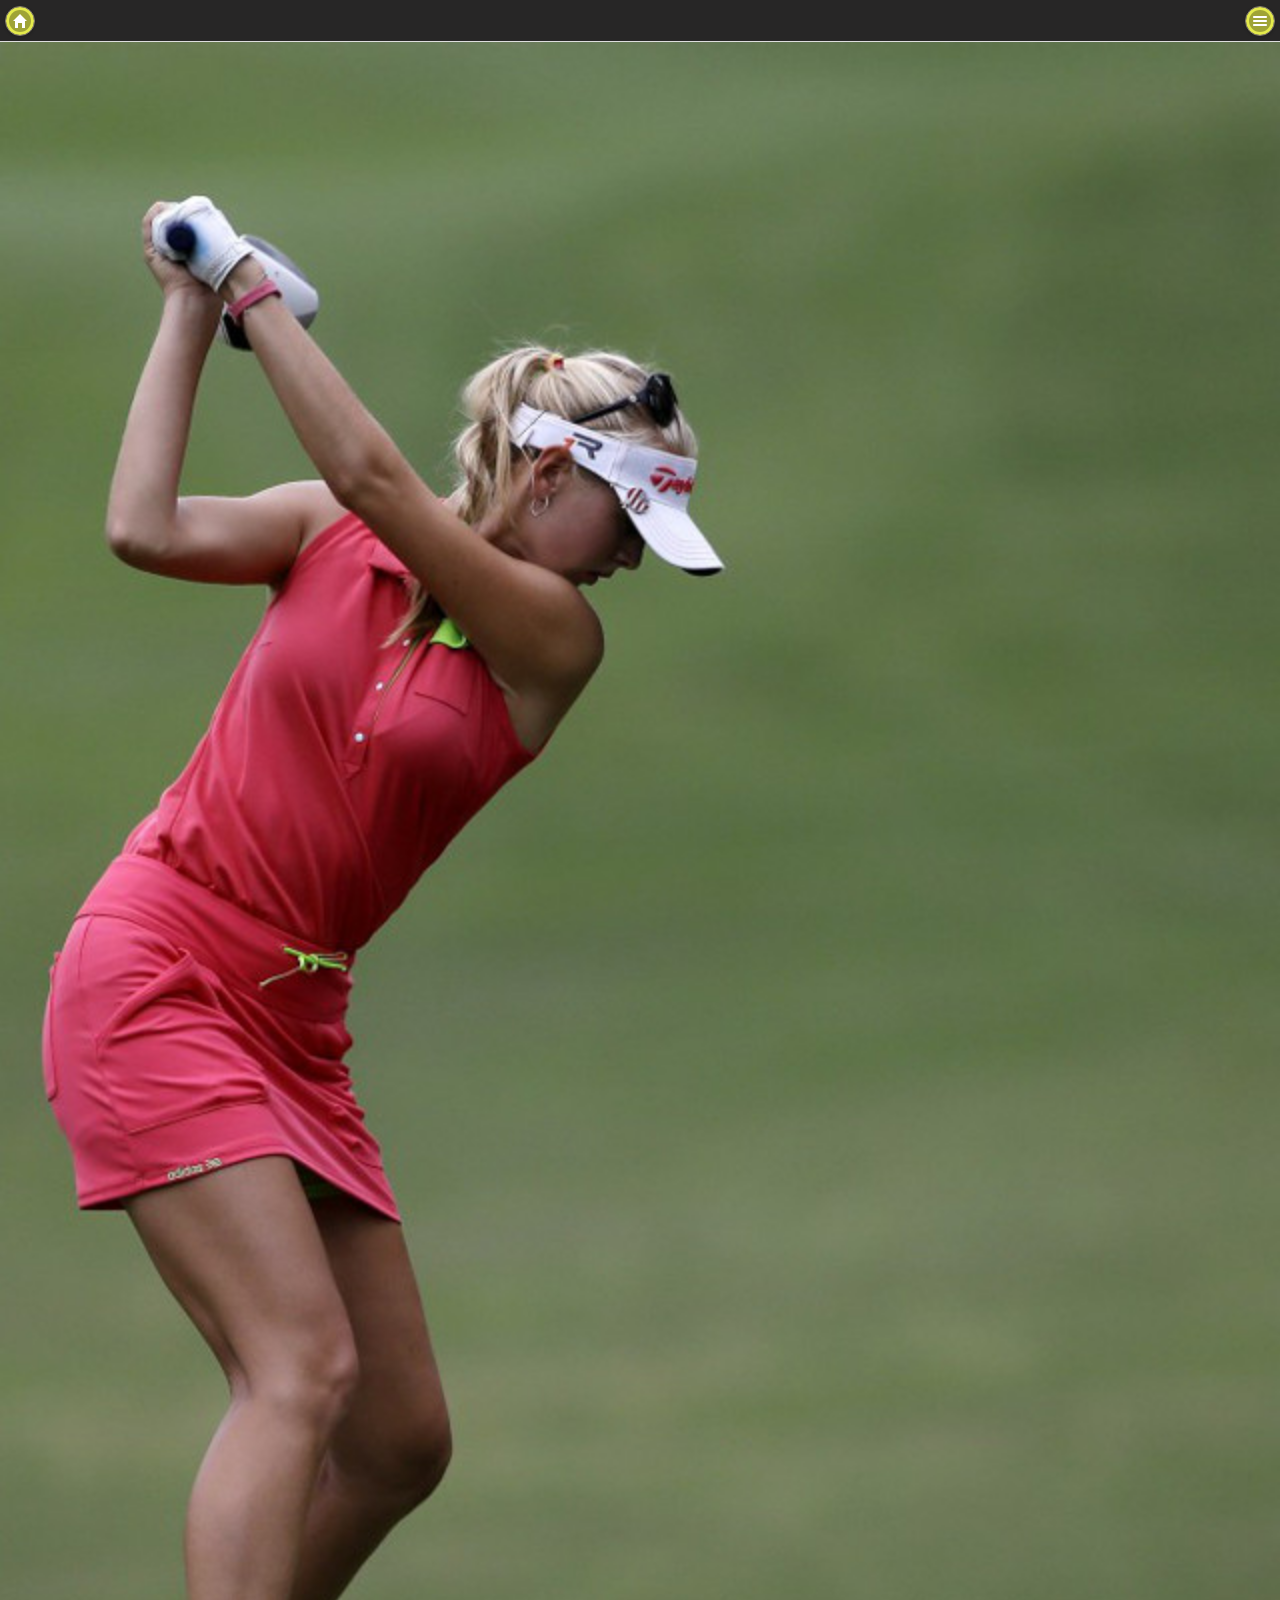
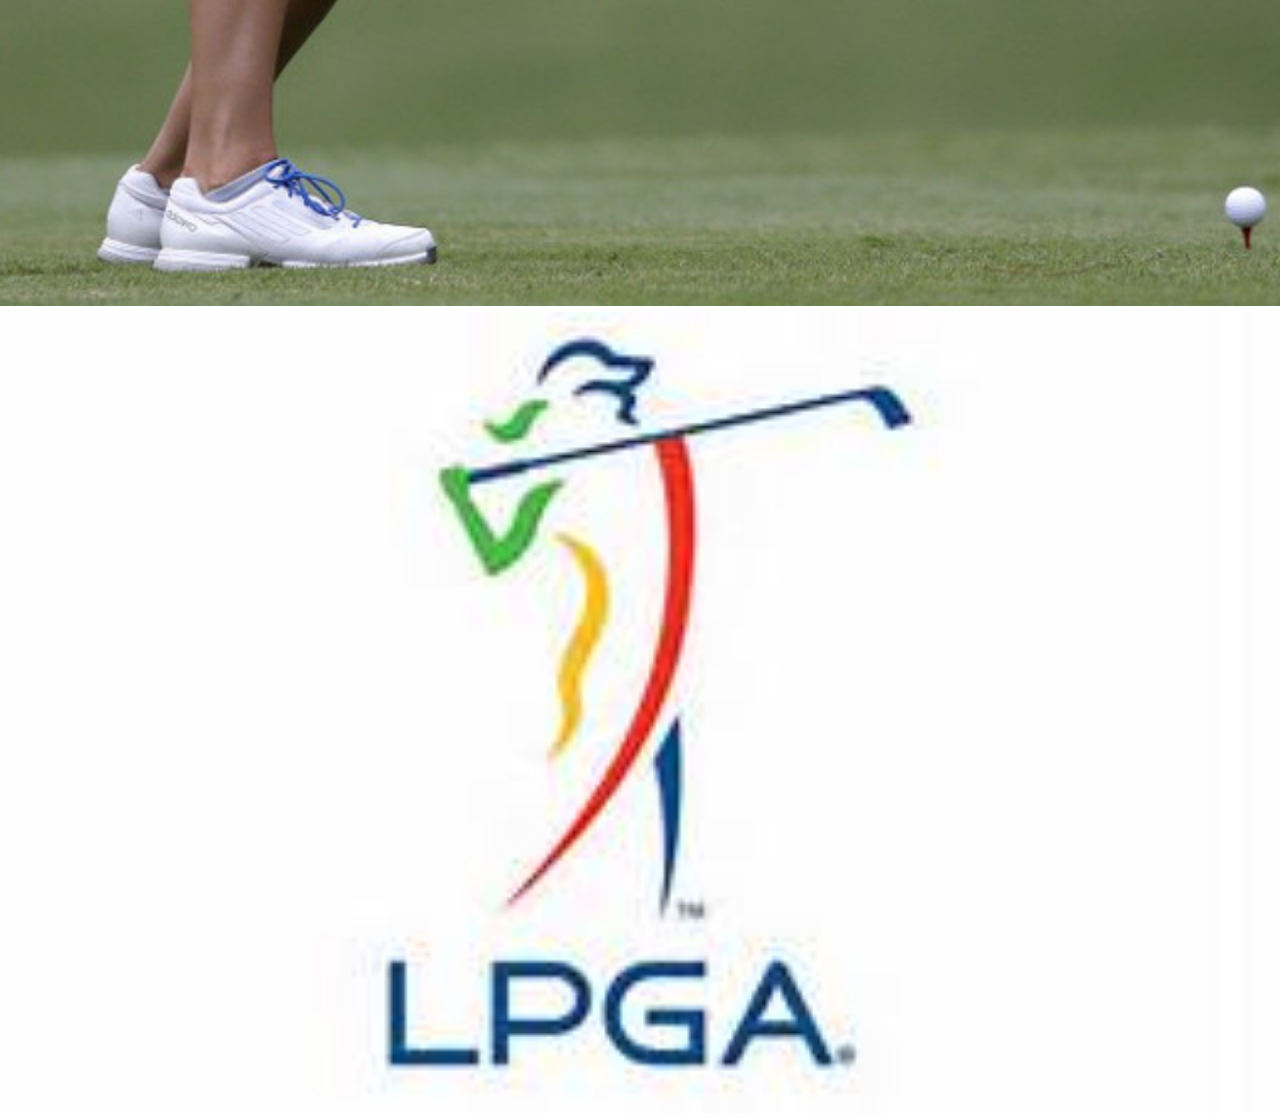
==== main.html @ 3da72abd "version 1.0" ====
﻿<!DOCTYPE html>
<html>
<head>
    <meta charset="utf-8" />
    <title>Event App</title>
    <meta name="viewport" content="width=device-width, initial-scale=1, maximum-scale=1" />
    <meta name="apple-mobile-web-app-capable" content="yes" />
    <meta name="apple-mobile-web-app-status-bar-style" content="black" />
    <!-- WEINRE SERVER - REMOTE DEBUGGING -->
    <script src="http://169.254.80.80:8080/target/target-script-min.js#anonymous"></script>
    <!-- the three things that jQuery Mobile needs to work -->
    <!--custom themes design using themeroller be referenced before the jquery.com/mobile css-->
    <link rel="stylesheet" href="./css/themes/MnsTestTheme1.4.2.min.css" />
    <link rel="stylesheet" href="./css/themes/jquery.mobile.icons.min.css" />

    <!-- CDN jquery mobile CSS
    <link rel="stylesheet" href="http://code.jquery.com/mobile/1.4.2/jquery.mobile.structure-1.4.2.min.css" />
    -->
    <link rel="stylesheet" href="./js/jqm/jquery.mobile.structure-1.4.2.min.css" />

    <link rel="stylesheet" href="./css/style.css" />

    <!-- CDN jquery -->
    <script src="http://code.jquery.com/jquery-1.10.2.min.js"></script>
      
    <script src="./js/jquery/jquery-1.10.2.min.js"></script>

    <script src="./js/jqm-config.js"></script>

    <!-- CDN jquery mobile
    <script src="http://code.jquery.com/mobile/1.4.2/jquery.mobile-1.4.2.min.js"></script>
        -->
    <script src="./js/jqm/jquery.mobile-1.4.2.min.js"></script>

    <!-- PhoneGap for debug -->
    <script src="phonegap.js"></script>

</head>
<body data-env="development">

    <!-- ================= Home ======================== -->
    <section id="home" data-role="page" data-title="LPGA Event App">
        <header data-role="header" data-position="fixed">
            <a href="#home" data-icon="home" data-iconpos="notext">Home</a>
            <a href="#menu" data-icon="bars" data-iconpos="notext">Menu</a>
            <h1></h1>
        </header>
        <article data-role="content" style="margin: 0px 0px 0px 0px; padding: 0px 0px 0px 0px">
            <img src="./images/shotfromfairwayBckgrnd.jpg" style="width: 100%; height: 100%; margin: 0px 0px 0px 0px; padding: 0px 0px 0px 0px" />
            <img src="./images/lpgaLogoWhite.jpg" style="width: 100%; height: 100%; margin: 0px 0px 0px 0px; padding: 0px 0px 0px 0px" />
        </article>

    </section>

    <script src="./js/eventScript.js"></script>
    <script src="./js/json/jsonpath-0.8.0.js"></script>
    <script src="./js/eventAppScript.js"></script>
</body>
</html>
---- css/themes/MnsTestTheme1.4.2.min.css ----
/*!
* jQuery Mobile 1.4.2
* Git HEAD hash: 9d9a42a27d0c693e8b5569c3a10d771916af5045 <> Date: Fri Feb 28 2014 17:32:01 UTC
* http://jquerymobile.com
*
* Copyright 2010, 2014 jQuery Foundation, Inc. and other contributors
* Released under the MIT license.
* http://jquery.org/license
*
*/


/* Globals */
/* Font
-----------------------------------------------------------------------------------------------------------*/
html {
	font-size: 100%;
}
body,
input,
select,
textarea,
button,
.ui-btn {
	font-size: 1em;
	line-height: 1.3;
	 font-family: sans-serif /*{global-font-family}*/;
}
legend,
.ui-input-text input,
.ui-input-search input {
	color: inherit;
	text-shadow: inherit;
}
/* Form labels (overrides font-weight bold in bars, and mini font-size) */
.ui-mobile label,
div.ui-controlgroup-label {
	font-weight: normal;
	font-size: 16px;
}
/* Separators
-----------------------------------------------------------------------------------------------------------*/
/* Field contain separator (< 28em) */
.ui-field-contain {
	border-bottom-color: #828282;
	border-bottom-color: rgba(0,0,0,.15);
	border-bottom-width: 1px;
	border-bottom-style: solid;
}
/* Table opt-in classes: strokes between each row, and alternating row stripes */
/* Classes table-stroke and table-stripe are deprecated in 1.4. */
.table-stroke thead th,
.table-stripe thead th,
.table-stripe tbody tr:last-child {
	border-bottom: 1px solid #d6d6d6; /* non-RGBA fallback */
	border-bottom: 1px solid rgba(0,0,0,.1);
}
.table-stroke tbody th,
.table-stroke tbody td {
	border-bottom: 1px solid #e6e6e6; /* non-RGBA fallback  */
	border-bottom: 1px solid rgba(0,0,0,.05);
}
.table-stripe.table-stroke tbody tr:last-child th,
.table-stripe.table-stroke tbody tr:last-child td {
	border-bottom: 0;
}
.table-stripe tbody tr:nth-child(odd) td,
.table-stripe tbody tr:nth-child(odd) th {
	background-color: #eeeeee; /* non-RGBA fallback  */
	background-color: rgba(0,0,0,.04);
}
/* Buttons
-----------------------------------------------------------------------------------------------------------*/
.ui-btn,
label.ui-btn {
	font-weight: bold;
	border-width: 1px;
	border-style: solid;
}
.ui-btn:link {
	text-decoration: none !important;
}
.ui-btn-active {
	cursor: pointer;
}
/* Corner rounding
-----------------------------------------------------------------------------------------------------------*/
/* Class ui-btn-corner-all deprecated in 1.4 */
.ui-corner-all {
	-webkit-border-radius: .6em /*{global-radii-blocks}*/;
	border-radius: .6em /*{global-radii-blocks}*/;
}
/* Buttons */
.ui-btn-corner-all,
.ui-btn.ui-corner-all,
/* Slider track */
.ui-slider-track.ui-corner-all,
/* Flipswitch */
.ui-flipswitch.ui-corner-all,
/* Count bubble */
.ui-li-count {
	-webkit-border-radius: .3125em /*{global-radii-buttons}*/;
	border-radius: .3125em /*{global-radii-buttons}*/;
}
/* Icon-only buttons */
.ui-btn-icon-notext.ui-btn-corner-all,
.ui-btn-icon-notext.ui-corner-all {
	-webkit-border-radius: 1em;
	border-radius: 1em;
}
/* Radius clip workaround for cleaning up corner trapping */
.ui-btn-corner-all,
.ui-corner-all {
	-webkit-background-clip: padding;
	background-clip: padding-box;
}
/* Popup arrow */
.ui-popup.ui-corner-all > .ui-popup-arrow-guide {
	left: .6em /*{global-radii-blocks}*/;
	right: .6em /*{global-radii-blocks}*/;
	top: .6em /*{global-radii-blocks}*/;
	bottom: .6em /*{global-radii-blocks}*/;
}
/* Shadow
-----------------------------------------------------------------------------------------------------------*/
.ui-shadow {
	-webkit-box-shadow: 0 1px 3px /*{global-box-shadow-size}*/ rgba(0,0,0,.2) /*{global-box-shadow-color}*/;
	-moz-box-shadow: 0 1px 3px /*{global-box-shadow-size}*/ rgba(0,0,0,.2) /*{global-box-shadow-color}*/;
	box-shadow: 0 1px 3px /*{global-box-shadow-size}*/ rgba(0,0,0,.2) /*{global-box-shadow-color}*/;
}
.ui-shadow-inset {
	-webkit-box-shadow: inset 0 1px 3px /*{global-box-shadow-size}*/ rgba(0,0,0,.2) /*{global-box-shadow-color}*/;
	-moz-box-shadow: inset 0 1px 3px /*{global-box-shadow-size}*/ rgba(0,0,0,.2) /*{global-box-shadow-color}*/;
	box-shadow: inset 0 1px 3px /*{global-box-shadow-size}*/ rgba(0,0,0,.2) /*{global-box-shadow-color}*/;
}
.ui-overlay-shadow {
	-webkit-box-shadow: 0 0 12px 		rgba(0,0,0,.6);
	-moz-box-shadow: 0 0 12px 			rgba(0,0,0,.6);
	box-shadow: 0 0 12px 				rgba(0,0,0,.6);
}
/* Icons
-----------------------------------------------------------------------------------------------------------*/
.ui-btn-icon-left:after,
.ui-btn-icon-right:after,
.ui-btn-icon-top:after,
.ui-btn-icon-bottom:after,
.ui-btn-icon-notext:after {
	background-color: #666666 /*{global-icon-color}*/;
	background-color: rgba(0,0,0,.3) /*{global-icon-disc}*/;
	background-position: center center;
	background-repeat: no-repeat;
	-webkit-border-radius: 1em;
	border-radius: 1em;
}
/* Alt icons */
.ui-alt-icon.ui-btn:after,
.ui-alt-icon .ui-btn:after,
html .ui-alt-icon.ui-checkbox-off:after,
html .ui-alt-icon.ui-radio-off:after,
html .ui-alt-icon .ui-checkbox-off:after,
html .ui-alt-icon .ui-radio-off:after {
	background-color: #666666 /*{global-icon-color}*/;
	background-color: 					rgba(0,0,0,.15);
}
/* No disc */
.ui-nodisc-icon.ui-btn:after,
.ui-nodisc-icon .ui-btn:after {
	background-color: transparent;
}
/* Icon shadow */
.ui-shadow-icon.ui-btn:after,
.ui-shadow-icon .ui-btn:after {
	-webkit-box-shadow: 0 1px 0 rgba(255,255,255,.3) /*{global-icon-shadow}*/;
	-moz-box-shadow: 0 1px 0 rgba(255,255,255,.3) /*{global-icon-shadow}*/;
	box-shadow: 0 1px 0 rgba(255,255,255,.3) /*{global-icon-shadow}*/;
}
/* Checkbox and radio */
.ui-btn.ui-checkbox-off:after,
.ui-btn.ui-checkbox-on:after,
.ui-btn.ui-radio-off:after,
.ui-btn.ui-radio-on:after {
	display: block;
	width: 18px;
	height: 18px;
	margin: -9px 2px 0 2px;
}
.ui-checkbox-off:after,
.ui-btn.ui-radio-off:after {
	filter: Alpha(Opacity=30);
	opacity: .3;
}
.ui-btn.ui-checkbox-off:after,
.ui-btn.ui-checkbox-on:after {
	-webkit-border-radius: .1875em;
	border-radius: .1875em;
}
.ui-radio .ui-btn.ui-radio-on:after {
	background-image: none;
	background-color: #fff;
	width: 8px;
	height: 8px;
	border-width: 5px;
	border-style: solid; 
}
.ui-alt-icon.ui-btn.ui-radio-on:after,
.ui-alt-icon .ui-btn.ui-radio-on:after {
	background-color: #000;
}
/* Loader */
.ui-icon-loading {
	background: url("images/ajax-loader.gif");
	background-size: 2.875em 2.875em;
}.ui-bar-a,.ui-page-theme-a .ui-bar-inherit,html .ui-bar-a .ui-bar-inherit,html .ui-body-a .ui-bar-inherit,html body .ui-group-theme-a .ui-bar-inherit{background-color:#272626 ;border-color:#dddddd ;color:#e9351c ;text-shadow:0  1px  0  #eeeeee ;font-weight:bold;}.ui-bar-a{border-width:1px;border-style:solid;}.ui-overlay-a,.ui-page-theme-a,.ui-page-theme-a .ui-panel-wrapper{background-color:#ffffff ;border-color:#d1b08a ;color:#000000 ;text-shadow:0  1px  0  #eeeeee ;}.ui-body-a,.ui-page-theme-a .ui-body-inherit,html .ui-bar-a .ui-body-inherit,html .ui-body-a .ui-body-inherit,html body .ui-group-theme-a .ui-body-inherit,html .ui-panel-page-container-a{background-color:#ffffff ;border-color:#dddddd ;color:#333333 ;text-shadow:0  1px  0  #f3f3f3 ;}.ui-body-a{border-width:1px;border-style:solid;}.ui-page-theme-a a,html .ui-bar-a a,html .ui-body-a a,html body .ui-group-theme-a a{color:#3388cc ;font-weight:bold;}.ui-page-theme-a a:visited,html .ui-bar-a a:visited,html .ui-body-a a:visited,html body .ui-group-theme-a a:visited{   color:#3388cc ;}.ui-page-theme-a a:hover,html .ui-bar-a a:hover,html .ui-body-a a:hover,html body .ui-group-theme-a a:hover{color:#005599 ;}.ui-page-theme-a a:active,html .ui-bar-a a:active,html .ui-body-a a:active,html body .ui-group-theme-a a:active{color:#005599 ;}.ui-page-theme-a .ui-btn,html .ui-bar-a .ui-btn,html .ui-body-a .ui-btn,html body .ui-group-theme-a .ui-btn,html head + body .ui-btn.ui-btn-a,.ui-page-theme-a .ui-btn:visited,html .ui-bar-a .ui-btn:visited,html .ui-body-a .ui-btn:visited,html body .ui-group-theme-a .ui-btn:visited,html head + body .ui-btn.ui-btn-a:visited{background-color:#e4ea4c ;border-color:#8c8570 ;color:#000000 ;text-shadow:0  1px  0  #eeeeee ;}.ui-page-theme-a .ui-btn:hover,html .ui-bar-a .ui-btn:hover,html .ui-body-a .ui-btn:hover,html body .ui-group-theme-a .ui-btn:hover,html head + body .ui-btn.ui-btn-a:hover{background-color:#FFFFea ;border-color:#8c8c80 ;color:#000000 ;text-shadow:0  1px  0  #eeeeee ;}.ui-page-theme-a .ui-btn:active,html .ui-bar-a .ui-btn:active,html .ui-body-a .ui-btn:active,html body .ui-group-theme-a .ui-btn:active,html head + body .ui-btn.ui-btn-a:active{background-color:#FFFFea ;border-color:#8c8c80 ;color:#000000 ;text-shadow:0  1px  0  #eeeeee ;}.ui-page-theme-a .ui-btn.ui-btn-active,html .ui-bar-a .ui-btn.ui-btn-active,html .ui-body-a .ui-btn.ui-btn-active,html body .ui-group-theme-a .ui-btn.ui-btn-active,html head + body .ui-btn.ui-btn-a.ui-btn-active,.ui-page-theme-a .ui-checkbox-on:after,html .ui-bar-a .ui-checkbox-on:after,html .ui-body-a .ui-checkbox-on:after,html body .ui-group-theme-a .ui-checkbox-on:after,.ui-btn.ui-checkbox-on.ui-btn-a:after,.ui-page-theme-a .ui-flipswitch-active,html .ui-bar-a .ui-flipswitch-active,html .ui-body-a .ui-flipswitch-active,html body .ui-group-theme-a .ui-flipswitch-active,html body .ui-flipswitch.ui-bar-a.ui-flipswitch-active,.ui-page-theme-a .ui-slider-track .ui-btn-active,html .ui-bar-a .ui-slider-track .ui-btn-active,html .ui-body-a .ui-slider-track .ui-btn-active,html body .ui-group-theme-a .ui-slider-track .ui-btn-active,html body div.ui-slider-track.ui-body-a .ui-btn-active{background-color:#3388cc ;border-color:#1c4a70 ;color:#ffffff ;text-shadow:0  1px  0  #005599 ;}.ui-page-theme-a .ui-radio-on:after,html .ui-bar-a .ui-radio-on:after,html .ui-body-a .ui-radio-on:after,html body .ui-group-theme-a .ui-radio-on:after,.ui-btn.ui-radio-on.ui-btn-a:after{border-color:#3388cc ;}.ui-page-theme-a .ui-btn:focus,html .ui-bar-a .ui-btn:focus,html .ui-body-a .ui-btn:focus,html body .ui-group-theme-a .ui-btn:focus,html head + body .ui-btn.ui-btn-a:focus,.ui-page-theme-a .ui-focus,html .ui-bar-a .ui-focus,html .ui-body-a .ui-focus,html body .ui-group-theme-a .ui-focus,html head + body .ui-btn-a.ui-focus,html head + body .ui-body-a.ui-focus{-webkit-box-shadow:0 0 12px #3388cc ;-moz-box-shadow:0 0 12px #3388cc ;box-shadow:0 0 12px #3388cc ;}.ui-bar-b,.ui-page-theme-b .ui-bar-inherit,html .ui-bar-b .ui-bar-inherit,html .ui-body-b .ui-bar-inherit,html body .ui-group-theme-b .ui-bar-inherit{background-color:#f04248 ;border-color:#dddddd ;color:#000000 ;text-shadow:0  1px  0  #eeeeee ;font-weight:bold;}.ui-bar-b{border-width:1px;border-style:solid;}.ui-overlay-b,.ui-page-theme-b,.ui-page-theme-b .ui-panel-wrapper{background-color:#ffffff ;border-color:#ffffff ;color:#000000 ;text-shadow:0  1px  0  #eeeeee ;}.ui-body-b,.ui-page-theme-b .ui-body-inherit,html .ui-bar-b .ui-body-inherit,html .ui-body-b .ui-body-inherit,html body .ui-group-theme-b .ui-body-inherit,html .ui-panel-page-container-b{background-color:#ffffff ;border-color:#dddddd ;color:#333333 ;text-shadow:0  1px  0  #f3f3f3 ;}.ui-body-b{border-width:1px;border-style:solid;}.ui-page-theme-b a,html .ui-bar-b a,html .ui-body-b a,html body .ui-group-theme-b a{color:#3388cc ;font-weight:bold;}.ui-page-theme-b a:visited,html .ui-bar-b a:visited,html .ui-body-b a:visited,html body .ui-group-theme-b a:visited{   color:#3388cc ;}.ui-page-theme-b a:hover,html .ui-bar-b a:hover,html .ui-body-b a:hover,html body .ui-group-theme-b a:hover{color:#005599 ;}.ui-page-theme-b a:active,html .ui-bar-b a:active,html .ui-body-b a:active,html body .ui-group-theme-b a:active{color:#005599 ;}.ui-page-theme-b .ui-btn,html .ui-bar-b .ui-btn,html .ui-body-b .ui-btn,html body .ui-group-theme-b .ui-btn,html head + body .ui-btn.ui-btn-b,.ui-page-theme-b .ui-btn:visited,html .ui-bar-b .ui-btn:visited,html .ui-body-b .ui-btn:visited,html body .ui-group-theme-b .ui-btn:visited,html head + body .ui-btn.ui-btn-b:visited{background-color:#0089e5 ;border-color:#004b7d ;color:#ffffff ;text-shadow:0  1px  0  #444444 ;}.ui-page-theme-b .ui-btn:hover,html .ui-bar-b .ui-btn:hover,html .ui-body-b .ui-btn:hover,html body .ui-group-theme-b .ui-btn:hover,html head + body .ui-btn.ui-btn-b:hover{background-color:#459dFF ;border-color:#25568c ;color:#ffffff ;text-shadow:0  1px  0  #444444 ;}.ui-page-theme-b .ui-btn:active,html .ui-bar-b .ui-btn:active,html .ui-body-b .ui-btn:active,html body .ui-group-theme-b .ui-btn:active,html head + body .ui-btn.ui-btn-b:active{background-color:#459dFF ;border-color:#25568c ;color:#000000 ;text-shadow:0  1px  0  #eeeeee ;}.ui-page-theme-b .ui-btn.ui-btn-active,html .ui-bar-b .ui-btn.ui-btn-active,html .ui-body-b .ui-btn.ui-btn-active,html body .ui-group-theme-b .ui-btn.ui-btn-active,html head + body .ui-btn.ui-btn-b.ui-btn-active,.ui-page-theme-b .ui-checkbox-on:after,html .ui-bar-b .ui-checkbox-on:after,html .ui-body-b .ui-checkbox-on:after,html body .ui-group-theme-b .ui-checkbox-on:after,.ui-btn.ui-checkbox-on.ui-btn-b:after,.ui-page-theme-b .ui-flipswitch-active,html .ui-bar-b .ui-flipswitch-active,html .ui-body-b .ui-flipswitch-active,html body .ui-group-theme-b .ui-flipswitch-active,html body .ui-flipswitch.ui-bar-b.ui-flipswitch-active,.ui-page-theme-b .ui-slider-track .ui-btn-active,html .ui-bar-b .ui-slider-track .ui-btn-active,html .ui-body-b .ui-slider-track .ui-btn-active,html body .ui-group-theme-b .ui-slider-track .ui-btn-active,html body div.ui-slider-track.ui-body-b .ui-btn-active{background-color:#f04248 ;border-color:#842427 ;color:#ffffff ;text-shadow:0  1px  0  #444444 ;}.ui-page-theme-b .ui-radio-on:after,html .ui-bar-b .ui-radio-on:after,html .ui-body-b .ui-radio-on:after,html body .ui-group-theme-b .ui-radio-on:after,.ui-btn.ui-radio-on.ui-btn-b:after{border-color:#f04248 ;}.ui-page-theme-b .ui-btn:focus,html .ui-bar-b .ui-btn:focus,html .ui-body-b .ui-btn:focus,html body .ui-group-theme-b .ui-btn:focus,html head + body .ui-btn.ui-btn-b:focus,.ui-page-theme-b .ui-focus,html .ui-bar-b .ui-focus,html .ui-body-b .ui-focus,html body .ui-group-theme-b .ui-focus,html head + body .ui-btn-b.ui-focus,html head + body .ui-body-b.ui-focus{-webkit-box-shadow:0 0 12px #f04248 ;-moz-box-shadow:0 0 12px #f04248 ;box-shadow:0 0 12px #f04248 ;}.ui-bar-c,.ui-page-theme-c .ui-bar-inherit,html .ui-bar-c .ui-bar-inherit,html .ui-body-c .ui-bar-inherit,html body .ui-group-theme-c .ui-bar-inherit{background-color:#ff0000 ;border-color:#dddddd ;color:#333333 ;text-shadow:0  1px  0  #eeeeee ;font-weight:bold;}.ui-bar-c{border-width:1px;border-style:solid;}.ui-overlay-c,.ui-page-theme-c,.ui-page-theme-c .ui-panel-wrapper{background-color:#ffffff ;border-color:#ffffff ;color:#000000 ;text-shadow:0  1px  0  #eeeeee ;}.ui-body-c,.ui-page-theme-c .ui-body-inherit,html .ui-bar-c .ui-body-inherit,html .ui-body-c .ui-body-inherit,html body .ui-group-theme-c .ui-body-inherit,html .ui-panel-page-container-c{background-color:#20191c ;border-color:#dddddd ;color:#ffffff ;text-shadow:0  1px  0  #f3f3f3 ;}.ui-body-c{border-width:1px;border-style:solid;}.ui-page-theme-c a,html .ui-bar-c a,html .ui-body-c a,html body .ui-group-theme-c a{color:#3388cc ;font-weight:bold;}.ui-page-theme-c a:visited,html .ui-bar-c a:visited,html .ui-body-c a:visited,html body .ui-group-theme-c a:visited{   color:#3388cc ;}.ui-page-theme-c a:hover,html .ui-bar-c a:hover,html .ui-body-c a:hover,html body .ui-group-theme-c a:hover{color:#005599 ;}.ui-page-theme-c a:active,html .ui-bar-c a:active,html .ui-body-c a:active,html body .ui-group-theme-c a:active{color:#005599 ;}.ui-page-theme-c .ui-btn,html .ui-bar-c .ui-btn,html .ui-body-c .ui-btn,html body .ui-group-theme-c .ui-btn,html head + body .ui-btn.ui-btn-c,.ui-page-theme-c .ui-btn:visited,html .ui-bar-c .ui-btn:visited,html .ui-body-c .ui-btn:visited,html body .ui-group-theme-c .ui-btn:visited,html head + body .ui-btn.ui-btn-c:visited{background-color:#54d4d4 ;border-color:#2e7474 ;color:#000000 ;text-shadow:0  1px  0  #eeeeee ;}.ui-page-theme-c .ui-btn:hover,html .ui-bar-c .ui-btn:hover,html .ui-body-c .ui-btn:hover,html body .ui-group-theme-c .ui-btn:hover,html head + body .ui-btn.ui-btn-c:hover{background-color:#60f3f3 ;border-color:#348585 ;color:#000000 ;text-shadow:0  1px  0  #eeeeee ;}.ui-page-theme-c .ui-btn:active,html .ui-bar-c .ui-btn:active,html .ui-body-c .ui-btn:active,html body .ui-group-theme-c .ui-btn:active,html head + body .ui-btn.ui-btn-c:active{background-color:#60f3f3 ;border-color:#348585 ;color:#000000 ;text-shadow:0  1px  0  #eeeeee ;}.ui-page-theme-c .ui-btn.ui-btn-active,html .ui-bar-c .ui-btn.ui-btn-active,html .ui-body-c .ui-btn.ui-btn-active,html body .ui-group-theme-c .ui-btn.ui-btn-active,html head + body .ui-btn.ui-btn-c.ui-btn-active,.ui-page-theme-c .ui-checkbox-on:after,html .ui-bar-c .ui-checkbox-on:after,html .ui-body-c .ui-checkbox-on:after,html body .ui-group-theme-c .ui-checkbox-on:after,.ui-btn.ui-checkbox-on.ui-btn-c:after,.ui-page-theme-c .ui-flipswitch-active,html .ui-bar-c .ui-flipswitch-active,html .ui-body-c .ui-flipswitch-active,html body .ui-group-theme-c .ui-flipswitch-active,html body .ui-flipswitch.ui-bar-c.ui-flipswitch-active,.ui-page-theme-c .ui-slider-track .ui-btn-active,html .ui-bar-c .ui-slider-track .ui-btn-active,html .ui-body-c .ui-slider-track .ui-btn-active,html body .ui-group-theme-c .ui-slider-track .ui-btn-active,html body div.ui-slider-track.ui-body-c .ui-btn-active{background-color:#f8a545 ;border-color:#885a25 ;color:#000000 ;text-shadow:0  1px  0  #eeeeee ;}.ui-page-theme-c .ui-radio-on:after,html .ui-bar-c .ui-radio-on:after,html .ui-body-c .ui-radio-on:after,html body .ui-group-theme-c .ui-radio-on:after,.ui-btn.ui-radio-on.ui-btn-c:after{border-color:#f8a545 ;}.ui-page-theme-c .ui-btn:focus,html .ui-bar-c .ui-btn:focus,html .ui-body-c .ui-btn:focus,html body .ui-group-theme-c .ui-btn:focus,html head + body .ui-btn.ui-btn-c:focus,.ui-page-theme-c .ui-focus,html .ui-bar-c .ui-focus,html .ui-body-c .ui-focus,html body .ui-group-theme-c .ui-focus,html head + body .ui-btn-c.ui-focus,html head + body .ui-body-c.ui-focus{-webkit-box-shadow:0 0 12px #f8a545 ;-moz-box-shadow:0 0 12px #f8a545 ;box-shadow:0 0 12px #f8a545 ;}.ui-bar-d,.ui-page-theme-d .ui-bar-inherit,html .ui-bar-d .ui-bar-inherit,html .ui-body-d .ui-bar-inherit,html body .ui-group-theme-d .ui-bar-inherit{background-color:#ffff00 ;border-color:#dddddd ;color:#333333 ;text-shadow:0  1px  0  #eeeeee ;font-weight:bold;}.ui-bar-d{border-width:1px;border-style:solid;}.ui-overlay-d,.ui-page-theme-d,.ui-page-theme-d .ui-panel-wrapper{background-color:#f9f9f9 ;border-color:#bbbbbb ;color:#333333 ;text-shadow:0  1px  0  #f3f3f3 ;}.ui-body-d,.ui-page-theme-d .ui-body-inherit,html .ui-bar-d .ui-body-inherit,html .ui-body-d .ui-body-inherit,html body .ui-group-theme-d .ui-body-inherit,html .ui-panel-page-container-d{background-color:#0089ff ;border-color:#dddddd ;color:#ffffff ;text-shadow:0  1px  0  #f3f3f3 ;}.ui-body-d{border-width:1px;border-style:solid;}.ui-page-theme-d a,html .ui-bar-d a,html .ui-body-d a,html body .ui-group-theme-d a{color:#3388cc ;font-weight:bold;}.ui-page-theme-d a:visited,html .ui-bar-d a:visited,html .ui-body-d a:visited,html body .ui-group-theme-d a:visited{   color:#3388cc ;}.ui-page-theme-d a:hover,html .ui-bar-d a:hover,html .ui-body-d a:hover,html body .ui-group-theme-d a:hover{color:#005599 ;}.ui-page-theme-d a:active,html .ui-bar-d a:active,html .ui-body-d a:active,html body .ui-group-theme-d a:active{color:#005599 ;}.ui-page-theme-d .ui-btn,html .ui-bar-d .ui-btn,html .ui-body-d .ui-btn,html body .ui-group-theme-d .ui-btn,html head + body .ui-btn.ui-btn-d,.ui-page-theme-d .ui-btn:visited,html .ui-bar-d .ui-btn:visited,html .ui-body-d .ui-btn:visited,html body .ui-group-theme-d .ui-btn:visited,html head + body .ui-btn.ui-btn-d:visited{background-color:#8cc63f ;border-color:#4d6c22 ;color:#ffffff ;text-shadow:0  1px  0  #444444 ;}.ui-page-theme-d .ui-btn:hover,html .ui-bar-d .ui-btn:hover,html .ui-body-d .ui-btn:hover,html body .ui-group-theme-d .ui-btn:hover,html head + body .ui-btn.ui-btn-d:hover{background-color:#a1e348 ;border-color:#587c27 ;color:#ffffff ;text-shadow:0  1px  0  #444444 ;}.ui-page-theme-d .ui-btn:active,html .ui-bar-d .ui-btn:active,html .ui-body-d .ui-btn:active,html body .ui-group-theme-d .ui-btn:active,html head + body .ui-btn.ui-btn-d:active{background-color:#a1e348 ;border-color:#587c27 ;color:#000000 ;text-shadow:0  1px  0  #eeeeee ;}.ui-page-theme-d .ui-btn.ui-btn-active,html .ui-bar-d .ui-btn.ui-btn-active,html .ui-body-d .ui-btn.ui-btn-active,html body .ui-group-theme-d .ui-btn.ui-btn-active,html head + body .ui-btn.ui-btn-d.ui-btn-active,.ui-page-theme-d .ui-checkbox-on:after,html .ui-bar-d .ui-checkbox-on:after,html .ui-body-d .ui-checkbox-on:after,html body .ui-group-theme-d .ui-checkbox-on:after,.ui-btn.ui-checkbox-on.ui-btn-d:after,.ui-page-theme-d .ui-flipswitch-active,html .ui-bar-d .ui-flipswitch-active,html .ui-body-d .ui-flipswitch-active,html body .ui-group-theme-d .ui-flipswitch-active,html body .ui-flipswitch.ui-bar-d.ui-flipswitch-active,.ui-page-theme-d .ui-slider-track .ui-btn-active,html .ui-bar-d .ui-slider-track .ui-btn-active,html .ui-body-d .ui-slider-track .ui-btn-active,html body .ui-group-theme-d .ui-slider-track .ui-btn-active,html body div.ui-slider-track.ui-body-d .ui-btn-active{background-color:#3388cc ;border-color:#1c4a70 ;color:#ffffff ;text-shadow:0  1px  0  #005599 ;}.ui-page-theme-d .ui-radio-on:after,html .ui-bar-d .ui-radio-on:after,html .ui-body-d .ui-radio-on:after,html body .ui-group-theme-d .ui-radio-on:after,.ui-btn.ui-radio-on.ui-btn-d:after{border-color:#3388cc ;}.ui-page-theme-d .ui-btn:focus,html .ui-bar-d .ui-btn:focus,html .ui-body-d .ui-btn:focus,html body .ui-group-theme-d .ui-btn:focus,html head + body .ui-btn.ui-btn-d:focus,.ui-page-theme-d .ui-focus,html .ui-bar-d .ui-focus,html .ui-body-d .ui-focus,html body .ui-group-theme-d .ui-focus,html head + body .ui-btn-d.ui-focus,html head + body .ui-body-d.ui-focus{-webkit-box-shadow:0 0 12px #3388cc ;-moz-box-shadow:0 0 12px #3388cc ;box-shadow:0 0 12px #3388cc ;}.ui-bar-e,.ui-page-theme-e .ui-bar-inherit,html .ui-bar-e .ui-bar-inherit,html .ui-body-e .ui-bar-inherit,html body .ui-group-theme-e .ui-bar-inherit{background-color:#00ff00 ;border-color:#dddddd ;color:#333333 ;text-shadow:0  1px  0  #eeeeee ;font-weight:bold;}.ui-bar-e{border-width:1px;border-style:solid;}.ui-overlay-e,.ui-page-theme-e,.ui-page-theme-e .ui-panel-wrapper{background-color:#ffffff ;border-color:#ffffff ;color:#000000 ;text-shadow:0  1px  0  #eeeeee ;}.ui-body-e,.ui-page-theme-e .ui-body-inherit,html .ui-bar-e .ui-body-inherit,html .ui-body-e .ui-body-inherit,html body .ui-group-theme-e .ui-body-inherit,html .ui-panel-page-container-e{background-color:#ff0000 ;border-color:#dddddd ;color:#ffffff ;text-shadow:0  1px  0  #f3f3f3 ;}.ui-body-e{border-width:1px;border-style:solid;}.ui-page-theme-e a,html .ui-bar-e a,html .ui-body-e a,html body .ui-group-theme-e a{color:#3388cc ;font-weight:bold;}.ui-page-theme-e a:visited,html .ui-bar-e a:visited,html .ui-body-e a:visited,html body .ui-group-theme-e a:visited{   color:#3388cc ;}.ui-page-theme-e a:hover,html .ui-bar-e a:hover,html .ui-body-e a:hover,html body .ui-group-theme-e a:hover{color:#005599 ;}.ui-page-theme-e a:active,html .ui-bar-e a:active,html .ui-body-e a:active,html body .ui-group-theme-e a:active{color:#005599 ;}.ui-page-theme-e .ui-btn,html .ui-bar-e .ui-btn,html .ui-body-e .ui-btn,html body .ui-group-theme-e .ui-btn,html head + body .ui-btn.ui-btn-e,.ui-page-theme-e .ui-btn:visited,html .ui-bar-e .ui-btn:visited,html .ui-body-e .ui-btn:visited,html body .ui-group-theme-e .ui-btn:visited,html head + body .ui-btn.ui-btn-e:visited{background-color:#0089e5 ;border-color:#004b7d ;color:#ffffff ;text-shadow:0  1px  0  #444444 ;}.ui-page-theme-e .ui-btn:hover,html .ui-bar-e .ui-btn:hover,html .ui-body-e .ui-btn:hover,html body .ui-group-theme-e .ui-btn:hover,html head + body .ui-btn.ui-btn-e:hover{background-color:#459dFF ;border-color:#25568c ;color:#ffffff ;text-shadow:0  1px  0  #444444 ;}.ui-page-theme-e .ui-btn:active,html .ui-bar-e .ui-btn:active,html .ui-body-e .ui-btn:active,html body .ui-group-theme-e .ui-btn:active,html head + body .ui-btn.ui-btn-e:active{background-color:#459dFF ;border-color:#25568c ;color:#000000 ;text-shadow:0  1px  0  #eeeeee ;}.ui-page-theme-e .ui-btn.ui-btn-active,html .ui-bar-e .ui-btn.ui-btn-active,html .ui-body-e .ui-btn.ui-btn-active,html body .ui-group-theme-e .ui-btn.ui-btn-active,html head + body .ui-btn.ui-btn-e.ui-btn-active,.ui-page-theme-e .ui-checkbox-on:after,html .ui-bar-e .ui-checkbox-on:after,html .ui-body-e .ui-checkbox-on:after,html body .ui-group-theme-e .ui-checkbox-on:after,.ui-btn.ui-checkbox-on.ui-btn-e:after,.ui-page-theme-e .ui-flipswitch-active,html .ui-bar-e .ui-flipswitch-active,html .ui-body-e .ui-flipswitch-active,html body .ui-group-theme-e .ui-flipswitch-active,html body .ui-flipswitch.ui-bar-e.ui-flipswitch-active,.ui-page-theme-e .ui-slider-track .ui-btn-active,html .ui-bar-e .ui-slider-track .ui-btn-active,html .ui-body-e .ui-slider-track .ui-btn-active,html body .ui-group-theme-e .ui-slider-track .ui-btn-active,html body div.ui-slider-track.ui-body-e .ui-btn-active{background-color:#f04248 ;border-color:#842427 ;color:#ffffff ;text-shadow:0  1px  0  #444444 ;}.ui-page-theme-e .ui-radio-on:after,html .ui-bar-e .ui-radio-on:after,html .ui-body-e .ui-radio-on:after,html body .ui-group-theme-e .ui-radio-on:after,.ui-btn.ui-radio-on.ui-btn-e:after{border-color:#f04248 ;}.ui-page-theme-e .ui-btn:focus,html .ui-bar-e .ui-btn:focus,html .ui-body-e .ui-btn:focus,html body .ui-group-theme-e .ui-btn:focus,html head + body .ui-btn.ui-btn-e:focus,.ui-page-theme-e .ui-focus,html .ui-bar-e .ui-focus,html .ui-body-e .ui-focus,html body .ui-group-theme-e .ui-focus,html head + body .ui-btn-e.ui-focus,html head + body .ui-body-e.ui-focus{-webkit-box-shadow:0 0 12px #f04248 ;-moz-box-shadow:0 0 12px #f04248 ;box-shadow:0 0 12px #f04248 ;}.ui-bar-f,.ui-page-theme-f .ui-bar-inherit,html .ui-bar-f .ui-bar-inherit,html .ui-body-f .ui-bar-inherit,html body .ui-group-theme-f .ui-bar-inherit{background-color:#be10b6 ;border-color:#dddddd ;color:#ffffff ;text-shadow:0  1px  0  #eeeeee ;font-weight:bold;}.ui-bar-f{border-width:1px;border-style:solid;}.ui-overlay-f,.ui-page-theme-f,.ui-page-theme-f .ui-panel-wrapper{background-color:#d1b08a ;border-color:#d1b08a ;color:#000000 ;text-shadow:0  1px  0  #eeeeee ;}.ui-body-f,.ui-page-theme-f .ui-body-inherit,html .ui-bar-f .ui-body-inherit,html .ui-body-f .ui-body-inherit,html body .ui-group-theme-f .ui-body-inherit,html .ui-panel-page-container-f{background-color:#ffffff ;border-color:#dddddd ;color:#00ffff ;text-shadow:0  1px  0  #f3f3f3 ;}.ui-body-f{border-width:1px;border-style:solid;}.ui-page-theme-f a,html .ui-bar-f a,html .ui-body-f a,html body .ui-group-theme-f a{color:#3388cc ;font-weight:bold;}.ui-page-theme-f a:visited,html .ui-bar-f a:visited,html .ui-body-f a:visited,html body .ui-group-theme-f a:visited{   color:#3388cc ;}.ui-page-theme-f a:hover,html .ui-bar-f a:hover,html .ui-body-f a:hover,html body .ui-group-theme-f a:hover{color:#005599 ;}.ui-page-theme-f a:active,html .ui-bar-f a:active,html .ui-body-f a:active,html body .ui-group-theme-f a:active{color:#005599 ;}.ui-page-theme-f .ui-btn,html .ui-bar-f .ui-btn,html .ui-body-f .ui-btn,html body .ui-group-theme-f .ui-btn,html head + body .ui-btn.ui-btn-f,.ui-page-theme-f .ui-btn:visited,html .ui-bar-f .ui-btn:visited,html .ui-body-f .ui-btn:visited,html body .ui-group-theme-f .ui-btn:visited,html head + body .ui-btn.ui-btn-f:visited{background-color:#fff2cc ;border-color:#8c8570 ;color:#000000 ;text-shadow:0  1px  0  #eeeeee ;}.ui-page-theme-f .ui-btn:hover,html .ui-bar-f .ui-btn:hover,html .ui-body-f .ui-btn:hover,html body .ui-group-theme-f .ui-btn:hover,html head + body .ui-btn.ui-btn-f:hover{background-color:#FFFFea ;border-color:#8c8c80 ;color:#000000 ;text-shadow:0  1px  0  #eeeeee ;}.ui-page-theme-f .ui-btn:active,html .ui-bar-f .ui-btn:active,html .ui-body-f .ui-btn:active,html body .ui-group-theme-f .ui-btn:active,html head + body .ui-btn.ui-btn-f:active{background-color:#FFFFea ;border-color:#8c8c80 ;color:#000000 ;text-shadow:0  1px  0  #eeeeee ;}.ui-page-theme-f .ui-btn.ui-btn-active,html .ui-bar-f .ui-btn.ui-btn-active,html .ui-body-f .ui-btn.ui-btn-active,html body .ui-group-theme-f .ui-btn.ui-btn-active,html head + body .ui-btn.ui-btn-f.ui-btn-active,.ui-page-theme-f .ui-checkbox-on:after,html .ui-bar-f .ui-checkbox-on:after,html .ui-body-f .ui-checkbox-on:after,html body .ui-group-theme-f .ui-checkbox-on:after,.ui-btn.ui-checkbox-on.ui-btn-f:after,.ui-page-theme-f .ui-flipswitch-active,html .ui-bar-f .ui-flipswitch-active,html .ui-body-f .ui-flipswitch-active,html body .ui-group-theme-f .ui-flipswitch-active,html body .ui-flipswitch.ui-bar-f.ui-flipswitch-active,.ui-page-theme-f .ui-slider-track .ui-btn-active,html .ui-bar-f .ui-slider-track .ui-btn-active,html .ui-body-f .ui-slider-track .ui-btn-active,html body .ui-group-theme-f .ui-slider-track .ui-btn-active,html body div.ui-slider-track.ui-body-f .ui-btn-active{background-color:#3388cc ;border-color:#1c4a70 ;color:#ffffff ;text-shadow:0  1px  0  #005599 ;}.ui-page-theme-f .ui-radio-on:after,html .ui-bar-f .ui-radio-on:after,html .ui-body-f .ui-radio-on:after,html body .ui-group-theme-f .ui-radio-on:after,.ui-btn.ui-radio-on.ui-btn-f:after{border-color:#3388cc ;}.ui-page-theme-f .ui-btn:focus,html .ui-bar-f .ui-btn:focus,html .ui-body-f .ui-btn:focus,html body .ui-group-theme-f .ui-btn:focus,html head + body .ui-btn.ui-btn-f:focus,.ui-page-theme-f .ui-focus,html .ui-bar-f .ui-focus,html .ui-body-f .ui-focus,html body .ui-group-theme-f .ui-focus,html head + body .ui-btn-f.ui-focus,html head + body .ui-body-f.ui-focus{-webkit-box-shadow:0 0 12px #3388cc ;-moz-box-shadow:0 0 12px #3388cc ;box-shadow:0 0 12px #3388cc ;}.ui-bar-g,.ui-page-theme-g .ui-bar-inherit,html .ui-bar-g .ui-bar-inherit,html .ui-body-g .ui-bar-inherit,html body .ui-group-theme-g .ui-bar-inherit{background-color:#40b759 ;border-color:#dddddd ;color:#084178 ;text-shadow:0  1px  0  #eeeeee ;font-weight:bold;}.ui-bar-g{border-width:1px;border-style:solid;}.ui-overlay-g,.ui-page-theme-g,.ui-page-theme-g .ui-panel-wrapper{background-color:#ffffff ;border-color:#bbbbbb ;color:#333333 ;text-shadow:0  1px  0  #f3f3f3 ;}.ui-body-g,.ui-page-theme-g .ui-body-inherit,html .ui-bar-g .ui-body-inherit,html .ui-body-g .ui-body-inherit,html body .ui-group-theme-g .ui-body-inherit,html .ui-panel-page-container-g{background-color:#084178 ;border-color:#dddddd ;color:#fe3919 ;text-shadow:10  5px  0  #f3f3f3 ;}.ui-body-g{border-width:1px;border-style:solid;}.ui-page-theme-g a,html .ui-bar-g a,html .ui-body-g a,html body .ui-group-theme-g a{color:#084178 ;font-weight:bold;}.ui-page-theme-g a:visited,html .ui-bar-g a:visited,html .ui-body-g a:visited,html body .ui-group-theme-g a:visited{   color:#3388cc ;}.ui-page-theme-g a:hover,html .ui-bar-g a:hover,html .ui-body-g a:hover,html body .ui-group-theme-g a:hover{color:#005599 ;}.ui-page-theme-g a:active,html .ui-bar-g a:active,html .ui-body-g a:active,html body .ui-group-theme-g a:active{color:#005599 ;}.ui-page-theme-g .ui-btn,html .ui-bar-g .ui-btn,html .ui-body-g .ui-btn,html body .ui-group-theme-g .ui-btn,html head + body .ui-btn.ui-btn-g,.ui-page-theme-g .ui-btn:visited,html .ui-bar-g .ui-btn:visited,html .ui-body-g .ui-btn:visited,html body .ui-group-theme-g .ui-btn:visited,html head + body .ui-btn.ui-btn-g:visited{background-color:#f1f0f0 ;border-color:#dddddd ;color:#084178 ;text-shadow:0  1px  0  #f3f3f3 ;}.ui-page-theme-g .ui-btn:hover,html .ui-bar-g .ui-btn:hover,html .ui-body-g .ui-btn:hover,html body .ui-group-theme-g .ui-btn:hover,html head + body .ui-btn.ui-btn-g:hover{background-color:#ededed ;border-color:#dddddd ;color:#333333 ;text-shadow:0  1px  0  #f3f3f3 ;}.ui-page-theme-g .ui-btn:active,html .ui-bar-g .ui-btn:active,html .ui-body-g .ui-btn:active,html body .ui-group-theme-g .ui-btn:active,html head + body .ui-btn.ui-btn-g:active{background-color:#e8e8e8 ;border-color:#dddddd ;color:#333333 ;text-shadow:0  1px  0  #f3f3f3 ;}.ui-page-theme-g .ui-btn.ui-btn-active,html .ui-bar-g .ui-btn.ui-btn-active,html .ui-body-g .ui-btn.ui-btn-active,html body .ui-group-theme-g .ui-btn.ui-btn-active,html head + body .ui-btn.ui-btn-g.ui-btn-active,.ui-page-theme-g .ui-checkbox-on:after,html .ui-bar-g .ui-checkbox-on:after,html .ui-body-g .ui-checkbox-on:after,html body .ui-group-theme-g .ui-checkbox-on:after,.ui-btn.ui-checkbox-on.ui-btn-g:after,.ui-page-theme-g .ui-flipswitch-active,html .ui-bar-g .ui-flipswitch-active,html .ui-body-g .ui-flipswitch-active,html body .ui-group-theme-g .ui-flipswitch-active,html body .ui-flipswitch.ui-bar-g.ui-flipswitch-active,.ui-page-theme-g .ui-slider-track .ui-btn-active,html .ui-bar-g .ui-slider-track .ui-btn-active,html .ui-body-g .ui-slider-track .ui-btn-active,html body .ui-group-theme-g .ui-slider-track .ui-btn-active,html body div.ui-slider-track.ui-body-g .ui-btn-active{background-color:#084178 ;border-color:#3388cc ;color:#ffffff ;text-shadow:0  1px  0  #005599 ;}.ui-page-theme-g .ui-radio-on:after,html .ui-bar-g .ui-radio-on:after,html .ui-body-g .ui-radio-on:after,html body .ui-group-theme-g .ui-radio-on:after,.ui-btn.ui-radio-on.ui-btn-g:after{border-color:#084178 ;}.ui-page-theme-g .ui-btn:focus,html .ui-bar-g .ui-btn:focus,html .ui-body-g .ui-btn:focus,html body .ui-group-theme-g .ui-btn:focus,html head + body .ui-btn.ui-btn-g:focus,.ui-page-theme-g .ui-focus,html .ui-bar-g .ui-focus,html .ui-body-g .ui-focus,html body .ui-group-theme-g .ui-focus,html head + body .ui-btn-g.ui-focus,html head + body .ui-body-g.ui-focus{-webkit-box-shadow:0 0 12px #084178 ;-moz-box-shadow:0 0 12px #084178 ;box-shadow:0 0 12px #084178 ;}.ui-bar-h,.ui-page-theme-h .ui-bar-inherit,html .ui-bar-h .ui-bar-inherit,html .ui-body-h .ui-bar-inherit,html body .ui-group-theme-h .ui-bar-inherit{background-color:#8cc63f ;border-color:#dddddd ;color:#333333 ;text-shadow:0  1px  0  #eeeeee ;font-weight:bold;}.ui-bar-h{border-width:1px;border-style:solid;}.ui-overlay-h,.ui-page-theme-h,.ui-page-theme-h .ui-panel-wrapper{background-color:#ffffff ;border-color:#bbbbbb ;color:#333333 ;text-shadow:0  1px  0  #f3f3f3 ;}.ui-body-h,.ui-page-theme-h .ui-body-inherit,html .ui-bar-h .ui-body-inherit,html .ui-body-h .ui-body-inherit,html body .ui-group-theme-h .ui-body-inherit,html .ui-panel-page-container-h{background-color:#ffc31a ;border-color:#dddddd ;color:#3388cc ;text-shadow:0  1px  0  #f3f3f3 ;}.ui-body-h{border-width:1px;border-style:solid;}.ui-page-theme-h a,html .ui-bar-h a,html .ui-body-h a,html body .ui-group-theme-h a{color:#ff351f ;font-weight:bold;}.ui-page-theme-h a:visited,html .ui-bar-h a:visited,html .ui-body-h a:visited,html body .ui-group-theme-h a:visited{   color:#3388cc ;}.ui-page-theme-h a:hover,html .ui-bar-h a:hover,html .ui-body-h a:hover,html body .ui-group-theme-h a:hover{color:#005599 ;}.ui-page-theme-h a:active,html .ui-bar-h a:active,html .ui-body-h a:active,html body .ui-group-theme-h a:active{color:#005599 ;}.ui-page-theme-h .ui-btn,html .ui-bar-h .ui-btn,html .ui-body-h .ui-btn,html body .ui-group-theme-h .ui-btn,html head + body .ui-btn.ui-btn-h,.ui-page-theme-h .ui-btn:visited,html .ui-bar-h .ui-btn:visited,html .ui-body-h .ui-btn:visited,html body .ui-group-theme-h .ui-btn:visited,html head + body .ui-btn.ui-btn-h:visited{background-color:#3388cc ;border-color:#dddddd ;color:#ffffff ;text-shadow:0  1px  0  #f3f3f3 ;}.ui-page-theme-h .ui-btn:hover,html .ui-bar-h .ui-btn:hover,html .ui-body-h .ui-btn:hover,html body .ui-group-theme-h .ui-btn:hover,html head + body .ui-btn.ui-btn-h:hover{background-color:#ededed ;border-color:#dddddd ;color:#333333 ;text-shadow:0  1px  0  #f3f3f3 ;}.ui-page-theme-h .ui-btn:active,html .ui-bar-h .ui-btn:active,html .ui-body-h .ui-btn:active,html body .ui-group-theme-h .ui-btn:active,html head + body .ui-btn.ui-btn-h:active{background-color:#e8e8e8 ;border-color:#dddddd ;color:#333333 ;text-shadow:0  1px  0  #f3f3f3 ;}.ui-page-theme-h .ui-btn.ui-btn-active,html .ui-bar-h .ui-btn.ui-btn-active,html .ui-body-h .ui-btn.ui-btn-active,html body .ui-group-theme-h .ui-btn.ui-btn-active,html head + body .ui-btn.ui-btn-h.ui-btn-active,.ui-page-theme-h .ui-checkbox-on:after,html .ui-bar-h .ui-checkbox-on:after,html .ui-body-h .ui-checkbox-on:after,html body .ui-group-theme-h .ui-checkbox-on:after,.ui-btn.ui-checkbox-on.ui-btn-h:after,.ui-page-theme-h .ui-flipswitch-active,html .ui-bar-h .ui-flipswitch-active,html .ui-body-h .ui-flipswitch-active,html body .ui-group-theme-h .ui-flipswitch-active,html body .ui-flipswitch.ui-bar-h.ui-flipswitch-active,.ui-page-theme-h .ui-slider-track .ui-btn-active,html .ui-bar-h .ui-slider-track .ui-btn-active,html .ui-body-h .ui-slider-track .ui-btn-active,html body .ui-group-theme-h .ui-slider-track .ui-btn-active,html body div.ui-slider-track.ui-body-h .ui-btn-active{background-color:#ffc31a ;border-color:#3388cc ;color:#ffffff ;text-shadow:0  1px  0  #005599 ;}.ui-page-theme-h .ui-radio-on:after,html .ui-bar-h .ui-radio-on:after,html .ui-body-h .ui-radio-on:after,html body .ui-group-theme-h .ui-radio-on:after,.ui-btn.ui-radio-on.ui-btn-h:after{border-color:#ffc31a ;}.ui-page-theme-h .ui-btn:focus,html .ui-bar-h .ui-btn:focus,html .ui-body-h .ui-btn:focus,html body .ui-group-theme-h .ui-btn:focus,html head + body .ui-btn.ui-btn-h:focus,.ui-page-theme-h .ui-focus,html .ui-bar-h .ui-focus,html .ui-body-h .ui-focus,html body .ui-group-theme-h .ui-focus,html head + body .ui-btn-h.ui-focus,html head + body .ui-body-h.ui-focus{-webkit-box-shadow:0 0 12px #ffc31a ;-moz-box-shadow:0 0 12px #ffc31a ;box-shadow:0 0 12px #ffc31a ;}.ui-disabled,.ui-state-disabled,button[disabled],.ui-select .ui-btn.ui-state-disabled{filter:Alpha(Opacity=30);opacity:.3;cursor:default !important;pointer-events:none;}.ui-btn:focus,.ui-btn.ui-focus{outline:0;}.ui-noboxshadow .ui-shadow,.ui-noboxshadow .ui-shadow-inset,.ui-noboxshadow .ui-overlay-shadow,.ui-noboxshadow .ui-shadow-icon.ui-btn:after,.ui-noboxshadow .ui-shadow-icon .ui-btn:after,.ui-noboxshadow .ui-focus,.ui-noboxshadow .ui-btn:focus,.ui-noboxshadow  input:focus,.ui-noboxshadow .ui-panel{-webkit-box-shadow:none !important;-moz-box-shadow:none !important;box-shadow:none !important;}.ui-noboxshadow .ui-btn:focus,.ui-noboxshadow .ui-focus{outline-width:1px;outline-style:auto;}
---- css/style.css ----
/******************
    GENERAL   
 *****************/

/*
    page headers
 */
header h1 {
    font-size: 10px;
    font-family: Tahoma;
    font-weight: bold;
}

.noMargins {
    margin: 0px 0px 0px 0px;
    padding: 0px 0px 0px 0px;
}

/*
  SPACING BETWEEN CONTENT AND HEADER
*/
section article {
    margin-top: 10px;
}

#scorecard article {
    margin-top: 20px;
    padding-top: 20px;
}

#scorecarddetail article {
    margin-top: 20px;
    padding-top: 20px;
}

#settings article {
    margin-top: 20px;
    padding-top: 20px;
}

#course article {
    margin-top: 0px;
    padding-top: 0px;
}


.spacing {
    padding-top: 20px;
    text-align: center;
}

/*****************
    SETTINGS POPUP 
******************/
.popupMessage {
    max-width: 300px;
}
.buttonRight {
    text-align: right;
}

/***************
    PLAYERS PAGE
****************/

.listHeaderXML {
    padding: 20px 0px 0px 0px;
    font-size: larger;
    font-weight: bold;
}

.listHeaderJSON {
    padding: 40px 0px 0px 0px;
    font-size: larger;
    font-weight: bold;
}

.insetBug {
    margin-left: 15px;
    margin-right: 15px;
}

.infoMsg {
    padding: 10px 0px 30px 12px;

}


/* bold the legend selected */
form fieldset legend {
    font-weight: bold;
    font-size:  larger;
}

#leaderboardXML li a p {
    font-size: larger;
    font-weight: bold;
}

img.fullscreen {
  max-height: 100%;
  max-width: 100%;
}

.myListFrame {
    padding: 15px 0px 0px 0px;
}

/*
    TOURNAMENTS PAGE   
*/
.oneColumn {
    padding: 0px 0px 0px 0px;
    float: left;
    margin-left: 0px;
}
.twoColumn {
    padding: 0px 0px 0px 0px;
    float: left;
    margin-left: 0px;
}

.gridHeader {
    font-weight: bold;
    font-size: larger;
}

/*
    JQM GRID
 */

/* generic listview */
.jqmList a {
    font-size: 15px;
    font-family: Arial;
    font-weight: bold;
}

.jqmList li {
    height: 75px;
}

.jqmList-smaller a {
    font-size: 10px;
    font-family: Arial;
    font-weight: bold;
}

.jqmList-smaller li {
    height: 35px;
}

.jqmList-small a {
    font-size: 10px;
    font-family: Arial;
    font-weight: bold;
}

.jqmList-small li {
    height: 45px;
}

.jqmList-regular a {
    font-size: 15px;
    font-family: Arial;
    font-weight: bold;
}

.jqmList-regular li {
    height: 75px;
}

.jqmList-larger a {
    font-size: 20px;
    font-family: Arial;
    font-weight: bold;
}

/*center the text in listview*/
.jqmList-larger h1 {
    line-height: 40px;
    vertical-align: middle;
}

/* generic grid */
.jqmGrid button {
    height:30px;
    margin: 0px 0px 0px 0px;
    padding: 0px 0px 0px 0px;
    font-size: 70%;
}

/*
  styling text grid columns, keep one line  
    */
.jqmGrid div.ui-bar {
    min-width:150px;
    height:30px;
    margin: 0px 0px 0px 0px;
    padding: 0px 0px 0px 2px;
    font-family: Broadway;
    font-weight: bold;
    font-size: 70%;
    text-align: left;
    line-height: 30px;  
}

#updPairingsXML .jqmGrid button {
    height:40px;
    margin: 0px 0px 0px 0px;
    padding: 0px 0px 0px 2px;
    font-size: 70%;
    text-align: left;
}

/*
  styling text grid columns, keep one line  
    */
#updPairingsXML .jqmGrid div.ui-bar {
    padding: 0px 0px 0px 2px;
    height:40px;
    min-width:150px;
    font-family: Broadway;
    font-weight: bold;
    text-align: left;
    line-height: 40px;  
}

/*
 POSTER STYLES   
 */
.posterColumn1 {
    /*
    border: solid; 
    border-color: red;
      */  
    min-width:100px; 
    max-width:122px; 
    float: left; 
    height: 179px;
    padding: 10px 0px 0px 0px;
    margin: 0px 0px 0px 0px;
}

.posterColumn2 {
    /*
    border: solid; 
    border-color: blue; 
        */
    overflow: hidden; 
    min-width: 150px; 
    height: 154px; 
    min-height:179px;
    padding: 10px 0px 0px 10px;
    margin: 0px 0px 0px 0px;
}

.posterText {
    padding: 0px 10px 10px 10px;
    margin: 0px 0px 0px 0px;
    text-align:  left;
    font-size: 100%;
}

.posterText h3 {
    padding: 2px 0px 0px 0px;
    margin: 0px 0px 0px 0px;
}

.posterHeaderCenter {
    margin: 0px 0px 0px 0px;
    padding: 0px 0px 0px 0px;
    text-align: center;
}

.posterHeaderLeft {
    margin: 0px 0px 0px 0px;
    padding: 0px 0px 0px 0px;
    text-align:  left;
}

.posterGeneral {
    font-size: 100%;
    text-align: left;
}

.posterGeneral h3 {
    padding: 4px 0px 0px 0px;
    margin: 0px 0px 0px 0px;
    text-align: center;
}

.posterGeneral img {
   height: 124px;
   width: 100%;
}


.myDebug {
    border: solid;
    border-color: red;
}

.dynamicFontSize {
}
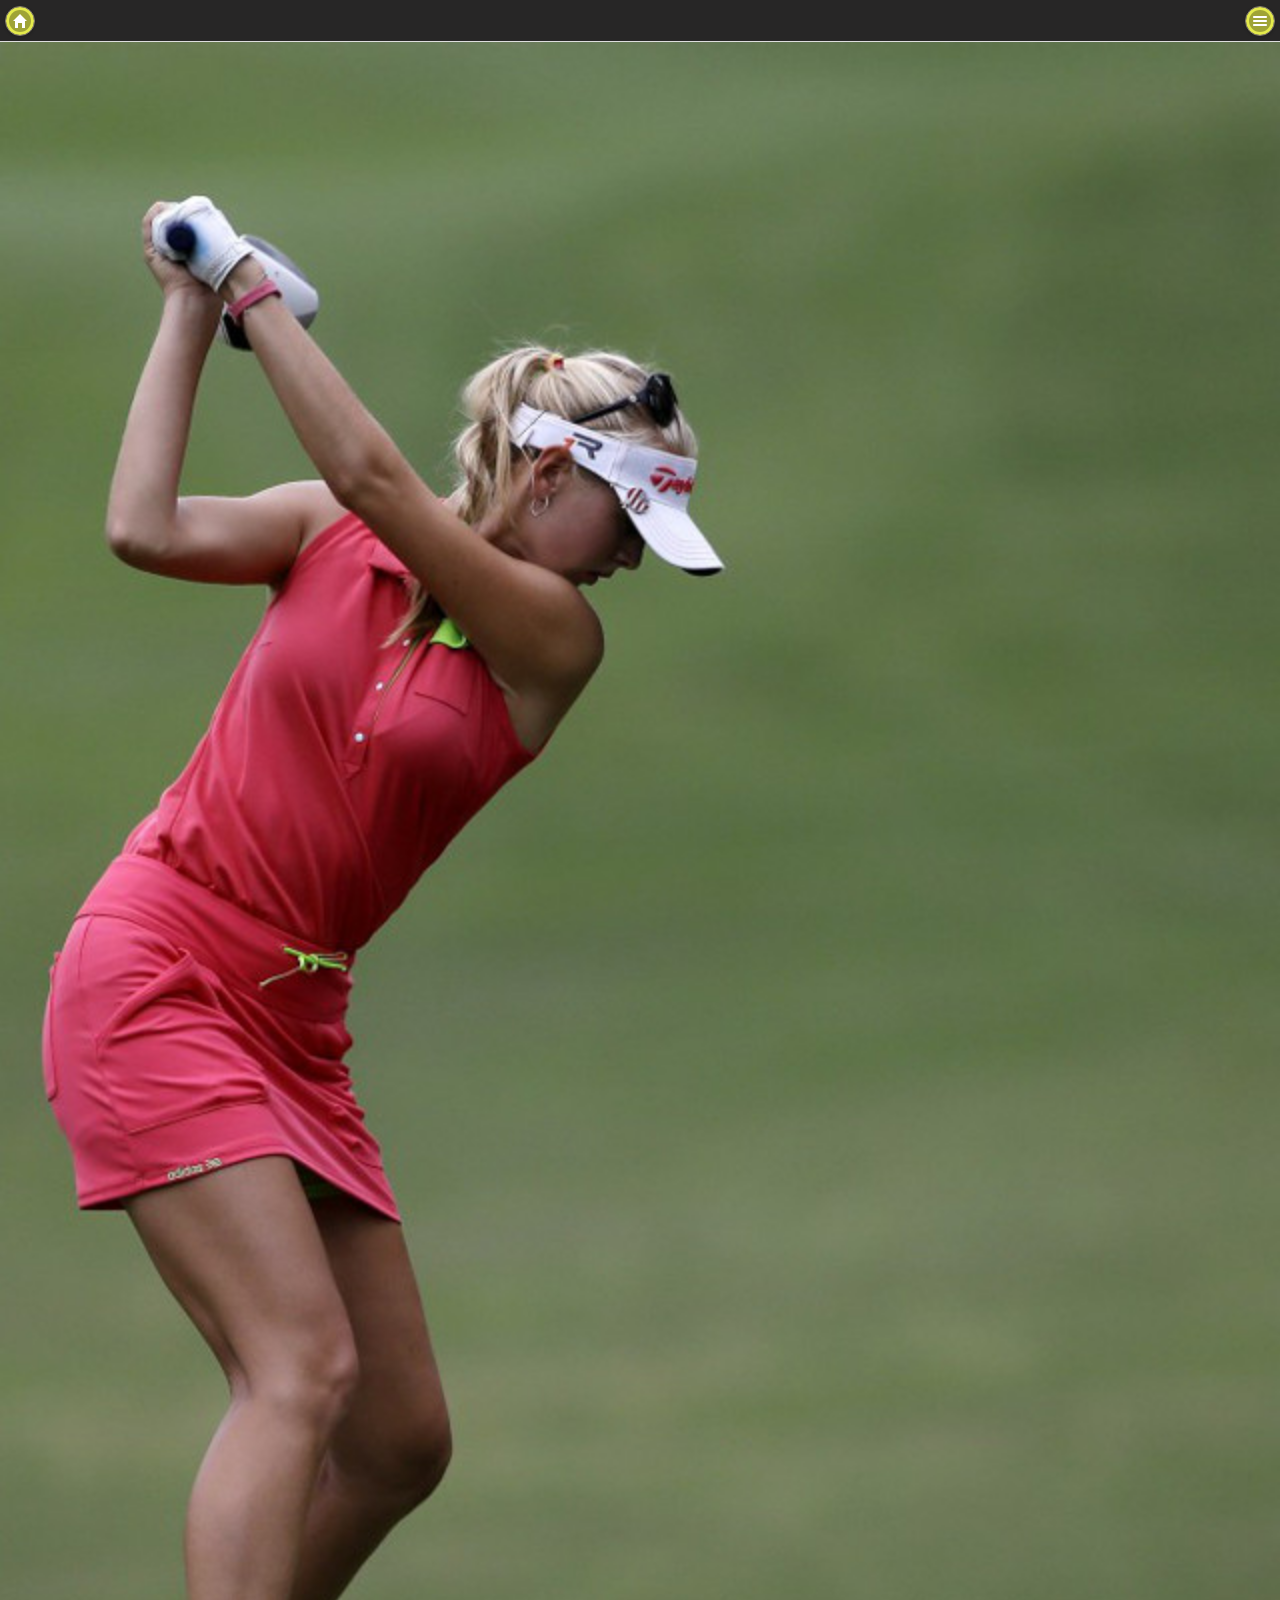
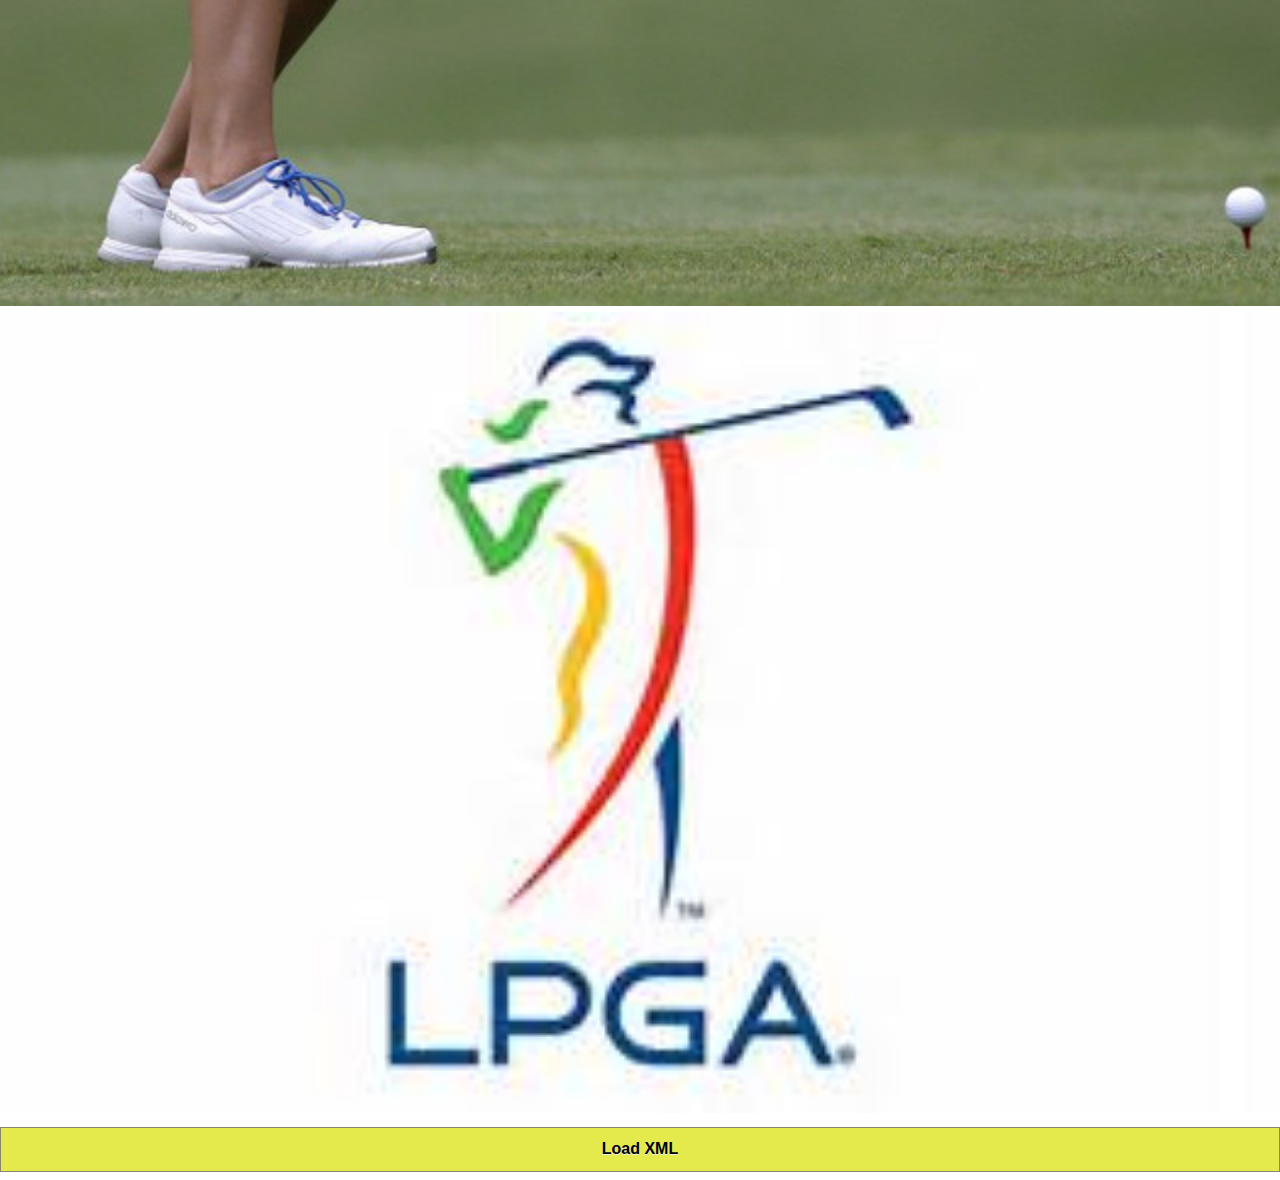
==== commit 76ea1dc8: "only one xml load" ====
--- a/main.html
+++ b/main.html
@@ -48,6 +48,7 @@
         <article data-role="content" style="margin: 0px 0px 0px 0px; padding: 0px 0px 0px 0px">
             <img src="./images/shotfromfairwayBckgrnd.jpg" style="width: 100%; height: 100%; margin: 0px 0px 0px 0px; padding: 0px 0px 0px 0px" />
             <img src="./images/lpgaLogoWhite.jpg" style="width: 100%; height: 100%; margin: 0px 0px 0px 0px; padding: 0px 0px 0px 0px" />
+            <button id="loadXML" class="ui-btn">Load XML</button>
         </article>
 
     </section>
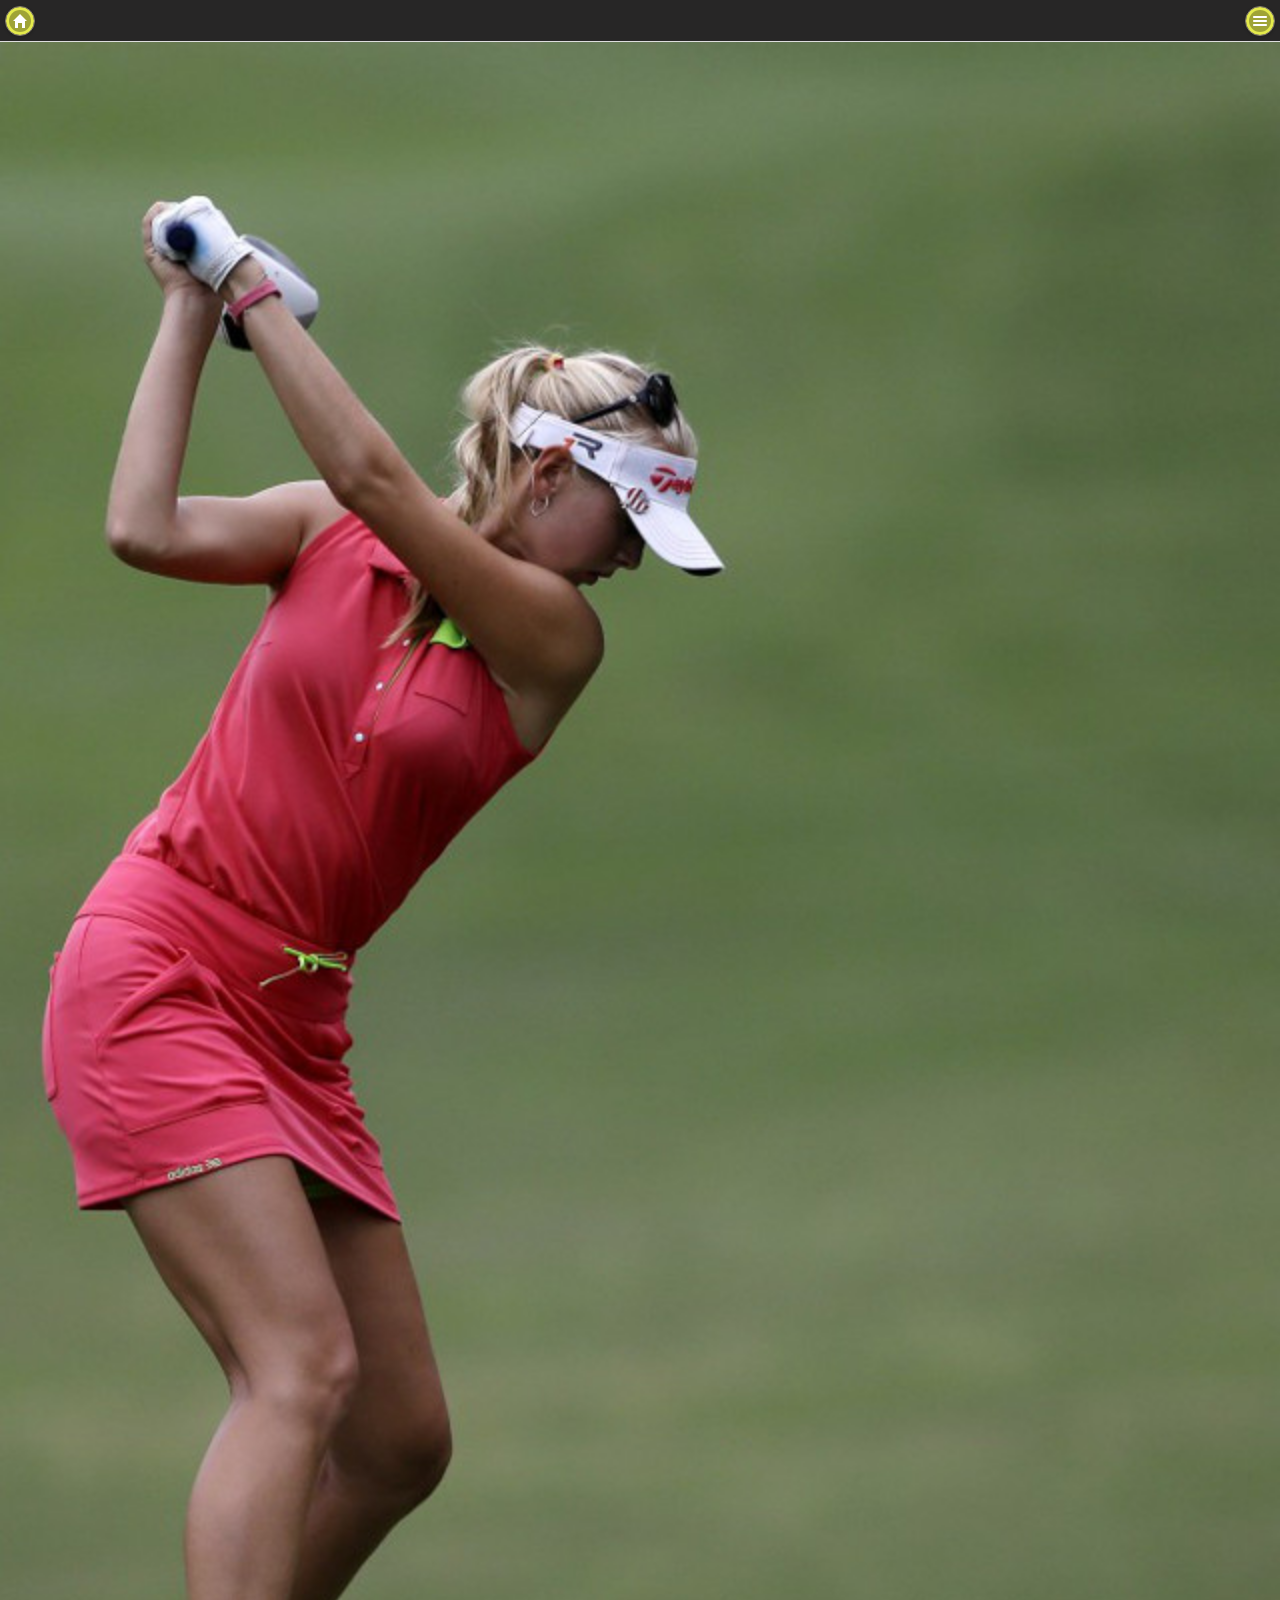
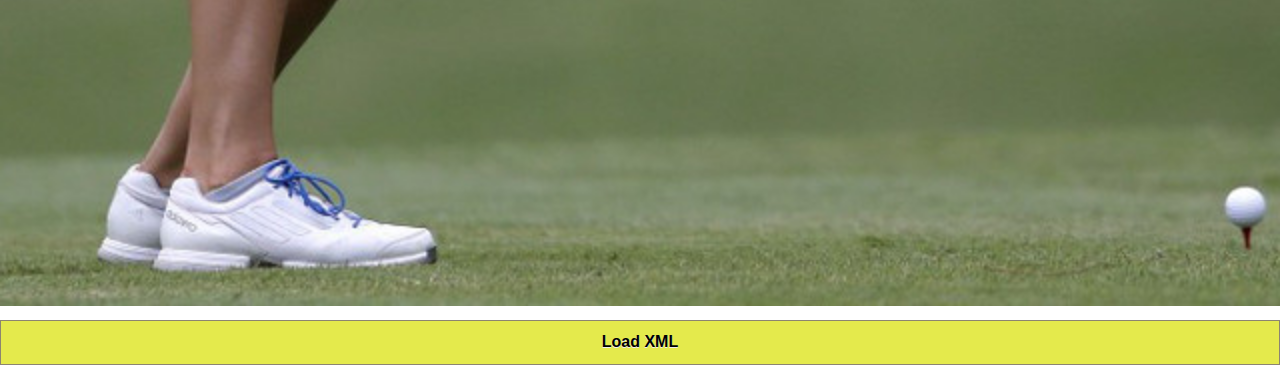
==== commit 1d46a119: "more 11" ====
--- a/main.html
+++ b/main.html
@@ -47,14 +47,12 @@
         </header>
         <article data-role="content" style="margin: 0px 0px 0px 0px; padding: 0px 0px 0px 0px">
             <img src="./images/shotfromfairwayBckgrnd.jpg" style="width: 100%; height: 100%; margin: 0px 0px 0px 0px; padding: 0px 0px 0px 0px" />
-            <img src="./images/lpgaLogoWhite.jpg" style="width: 100%; height: 100%; margin: 0px 0px 0px 0px; padding: 0px 0px 0px 0px" />
             <button id="loadXML" class="ui-btn">Load XML</button>
         </article>
 
     </section>
 
-    <script src="./js/eventScript.js"></script>
-    <script src="./js/json/jsonpath-0.8.0.js"></script>
+
     <script src="./js/eventAppScript.js"></script>
 </body>
 </html>
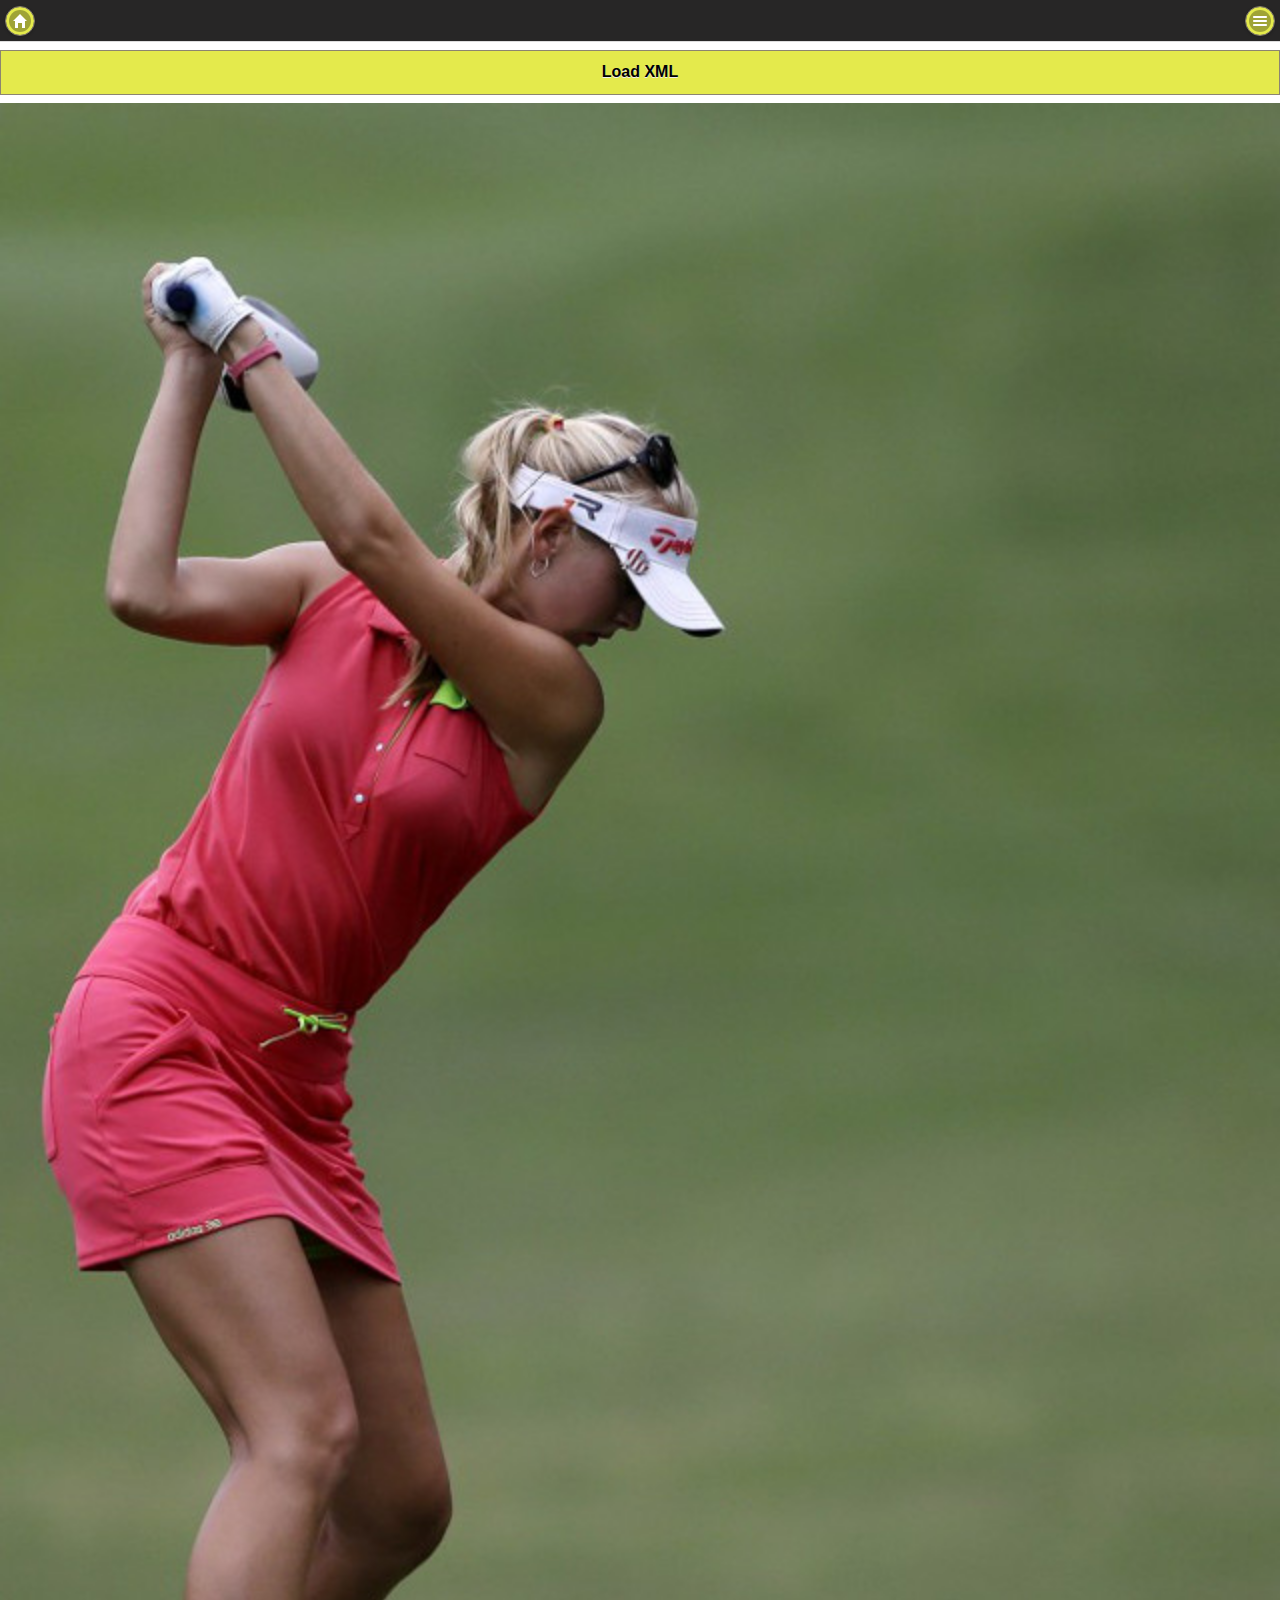
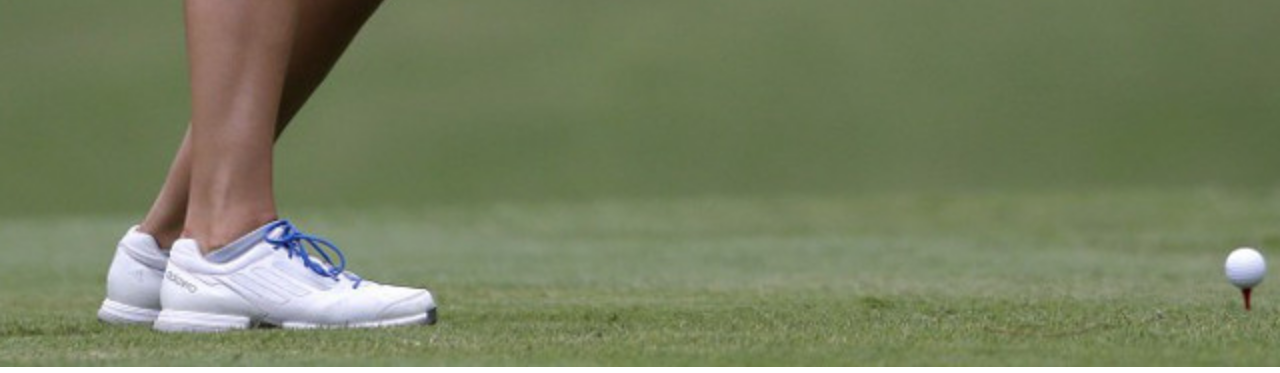
==== commit 8877d216: "more 13" ====
--- a/main.html
+++ b/main.html
@@ -46,8 +46,8 @@
             <h1></h1>
         </header>
         <article data-role="content" style="margin: 0px 0px 0px 0px; padding: 0px 0px 0px 0px">
+            <button id="loadXML" class="ui-btn">Load XML</button>
             <img src="./images/shotfromfairwayBckgrnd.jpg" style="width: 100%; height: 100%; margin: 0px 0px 0px 0px; padding: 0px 0px 0px 0px" />
-            <button id="loadXML" class="ui-btn">Load XML</button>
         </article>
 
     </section>
